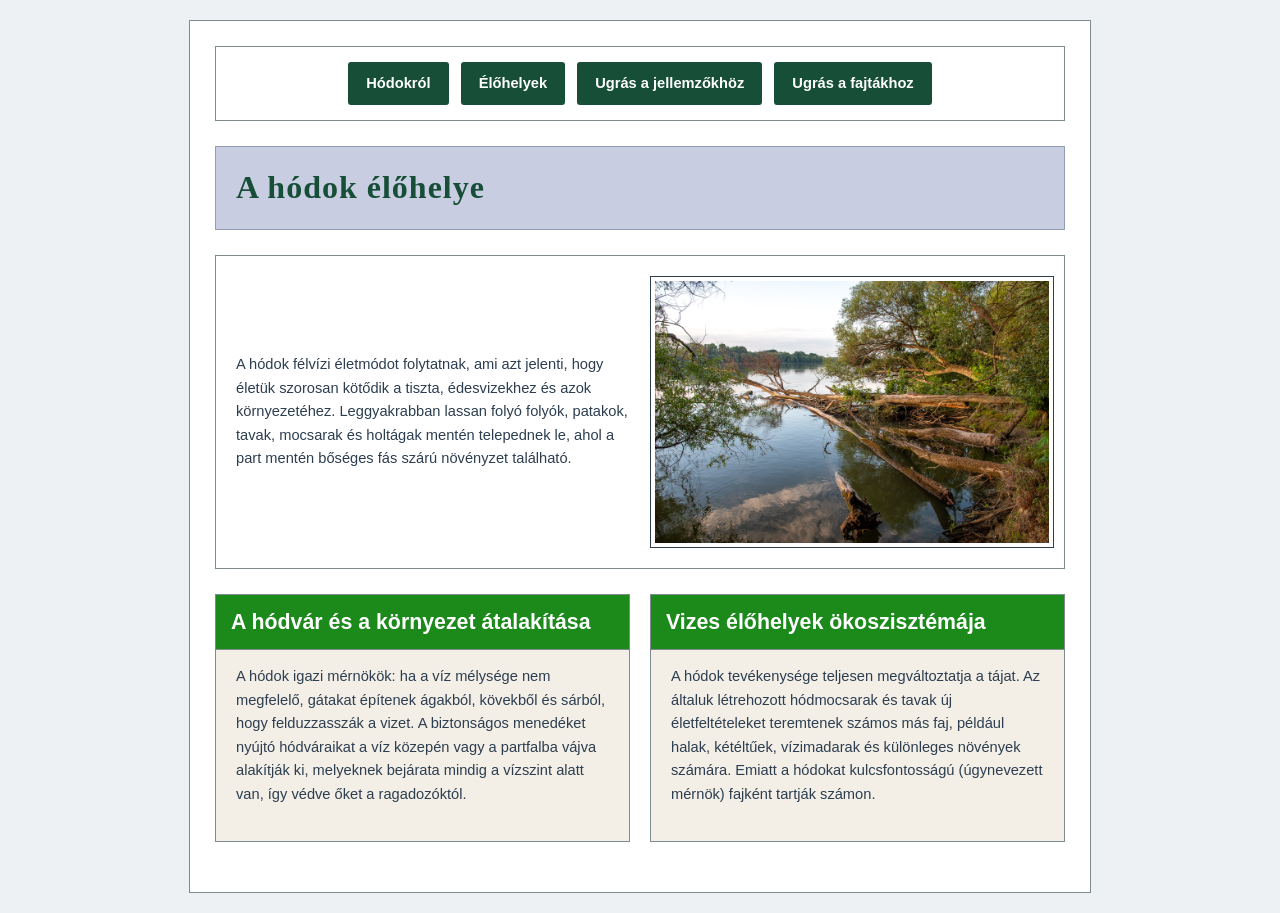
==== index2.html @ 62fd00d3 "felkesz" ====
<!DOCTYPE html>
<html lang="hu">
<head>
    <meta charset="UTF-8">
    <meta name="viewport" content="700px, initial-scale=1.0">
    <title>A hódok élőhelye</title>
    <link rel="stylesheet" href="style.css">
</head>
<body>

    <div class="oldal-keret">
        
        <nav class="navigacio">
            <a href="index.html" class="nav-gomb">Hódokról</a>
            <a href="elohelyek.html" class="nav-gomb">Élőhelyek</a>
            <a href="#jellemzok" class="nav-gomb">Ugrás a jellemzőkhöz</a>
            <a href="#fajtak" class="nav-gomb">Ugrás a fajtákhoz</a>
        </nav>

        
        <header class="focim">
            <h1>A hódok élőhelye</h1>
        </header>

        
        <section class="bevezeto">
            <div class="szöveg-resz">
                <p>A hódok félvízi életmódot folytatnak, ami azt jelenti, hogy életük szorosan kötődik a tiszta, édesvizekhez és azok környezetéhez. Leggyakrabban lassan folyó folyók, patakok, tavak, mocsarak és holtágak mentén telepednek le, ahol a part mentén bőséges fás szárú növényzet található.</p>
            </div>
            <div class="kep-resz">
                <img src="folyami_odu.jpeg" alt="Folyópart kidőlt fákkal">
            </div>
        </section>

        
        <div class="ket-oszlop">
            
            <section class="tartalom">
                <div class="fejlec zold-fejlec">
                    <h2>A hódvár és a környezet átalakítása</h2>
                </div>
                <p>A hódok igazi mérnökök: ha a víz mélysége nem megfelelő, gátakat építenek ágakból, kövekből és sárból, hogy felduzzasszák a vizet. A biztonságos menedéket nyújtó hódváraikat a víz közepén vagy a partfalba vájva alakítják ki, melyeknek bejárata mindig a vízszint alatt van, így védve őket a ragadozóktól.</p>
            </section>

            
            <section class="tartalom">
                <div class="fejlec zold-fejlec">
                    <h2>Vizes élőhelyek ökoszisztémája</h2>
                </div>
                <p>A hódok tevékenysége teljesen megváltoztatja a tájat. Az általuk létrehozott hódmocsarak és tavak új életfeltételeket teremtenek számos más faj, például halak, kétéltűek, vízimadarak és különleges növények számára. Emiatt a hódokat kulcsfontosságú (úgynevezett mérnök) fajként tartják számon.</p>
            </section>
        </div>
    </div>

</body>
</html>
---- style.css ----
body {
    background-color: #eef1f4;
    font-family: Arial, sans-serif;
    color: #2c3e50;
    margin: 0;
    padding: 20px;
    font-size: 11pt;
    line-height: 1.6;
}


.oldal-keret {
    max-width: 850px;
    margin: 0 auto;
    background-color: #ffffff;
    border: 1px solid #7f8c8d;
    padding: 25px;
}


.navigacio {
    border: 1px solid #7f8c8d;
    padding: 15px;
    text-align: center;
    margin-bottom: 25px;
    background-color: #ffffff;
}

.nav-gomb {
    display: inline-block;
    background-color: #164e38;
    color: white;
    padding: 10px 18px;
    margin: 0 4px;
    text-decoration: none;
    font-weight: bold;
    border-radius: 3px;
}

.nav-gomb:hover {
    background-color: #1e6b4c;
}


.focim {
    background-color: #c9cde1;
    border: 1px solid #959cb5;
    padding: 15px 20px;
    margin-bottom: 25px;
}

.focim h1 {
    font-family: Georgia, serif;
    color: #164e38;
    font-size: 24pt;
    margin: 0;
    letter-spacing: 1px;
}


.bevezeto {
    border: 1px solid #7f8c8d;
    padding: 20px;
    gap: 20px;
    align-items: center;
    margin-bottom: 25px;
    display: grid;
    grid-template-columns: 1fr 1fr;

}

.szöveg-resz p {
    margin: 0;
}

.kep-resz img {
    width: 100%;
    height: auto;
    border: 1px solid #2c3e50;
    padding: 4px;
    background-color: white;
    display: block;
}


.ket-oszlop {
    display: grid;
    grid-template-columns: 1fr 1fr;
    gap: 20px;
    margin-bottom: 25px;
}

.tartalom {
    border: 1px solid #7f8c8d;
    background-color: #f3eee6;
    padding: 20px;
}


.fejlec {
    padding: 10px 15px;
    margin: -20px -20px 15px -20px;
    border-bottom: 1px solid #7f8c8d;
}

.fejlec h2 {
    color: white;
    font-size: 16pt;
    margin: 0;
}

.lila-fejlec {
    background-color: #800080;
}

.zold-fejlec {
    background-color: #1b8a1b;
}


ul, ol {
    padding-left: 20px;
    margin: 0;
}

li {
    margin-bottom: 10px;
}

.kek-kiemelt {
    background-color: #a6d4f8;
    padding: 2px 4px;
}


.lablec {
    border: 1px solid #7f8c8d;
    padding: 20px;
    background-color: #ffffff;
}

.lablec h3 {
    margin-top: 0;
    font-size: 13pt;
    font-style: italic;
    color: #34495e;
    border-bottom: 1px dotted #2c3e50;
    padding-bottom: 4px;
    display: inline-block;
}

.lablec p {
    margin-bottom: 0;
}

.wiki-link {
    color: #a0522d;
    text-decoration: none;
    font-weight: bold;
    border-bottom: 1px dashed #a0522d;
}

.wiki-link:hover {
    color: #d2691e;
    border-bottom: 1px solid #d2691e;
    background-color: #fef5e7;
}

@media (max-width:700px) {
    body {
        display: grid;
        grid-template-columns: 1fr;
    }
}
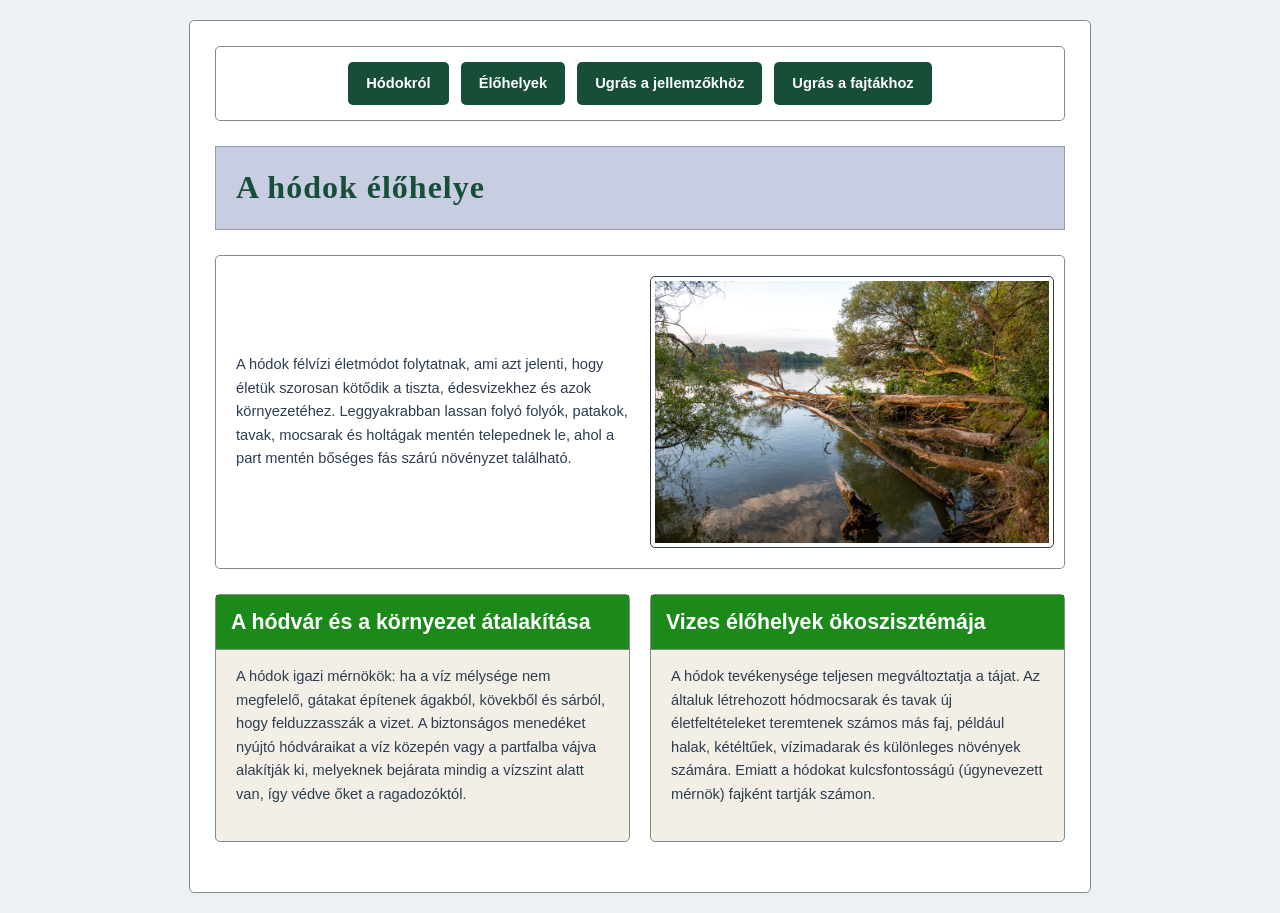
==== commit cf468ea4: "javitas1" ====
--- a/index2.html
+++ b/index2.html
@@ -1,56 +1,66 @@
-<!DOCTYPE html>
+<!doctype html>
 <html lang="hu">
-<head>
-    <meta charset="UTF-8">
-    <meta name="viewport" content="700px, initial-scale=1.0">
+  <head>
+    <meta charset="UTF-8" />
+    <meta name="viewport" content="700px, initial-scale=1.0" />
     <title>A hódok élőhelye</title>
-    <link rel="stylesheet" href="style.css">
-</head>
-<body>
+    <link rel="stylesheet" href="style.css" />
+  </head>
+  <body>
+    <div class="oldal-keret">
+      <nav class="navigacio">
+        <a href="index.html" class="nav-gomb">Hódokról</a>
+        <a href="index2.html" class="nav-gomb">Élőhelyek</a>
+        <a href="#jellemzok" class="nav-gomb">Ugrás a jellemzőkhöz</a>
+        <a href="#fajtak" class="nav-gomb">Ugrás a fajtákhoz</a>
+      </nav>
 
-    <div class="oldal-keret">
-        
-        <nav class="navigacio">
-            <a href="index.html" class="nav-gomb">Hódokról</a>
-            <a href="elohelyek.html" class="nav-gomb">Élőhelyek</a>
-            <a href="#jellemzok" class="nav-gomb">Ugrás a jellemzőkhöz</a>
-            <a href="#fajtak" class="nav-gomb">Ugrás a fajtákhoz</a>
-        </nav>
+      <header class="focim">
+        <h1>A hódok élőhelye</h1>
+      </header>
 
-        
-        <header class="focim">
-            <h1>A hódok élőhelye</h1>
-        </header>
+      <section class="bevezeto">
+        <div class="szöveg-resz">
+          <p>
+            A hódok félvízi életmódot folytatnak, ami azt jelenti, hogy életük
+            szorosan kötődik a tiszta, édesvizekhez és azok környezetéhez.
+            Leggyakrabban lassan folyó folyók, patakok, tavak, mocsarak és
+            holtágak mentén telepednek le, ahol a part mentén bőséges fás szárú
+            növényzet található.
+          </p>
+        </div>
+        <div class="kep-resz">
+          <img src="folyami_odu.jpeg" alt="Folyópart kidőlt fákkal" />
+        </div>
+      </section>
 
-        
-        <section class="bevezeto">
-            <div class="szöveg-resz">
-                <p>A hódok félvízi életmódot folytatnak, ami azt jelenti, hogy életük szorosan kötődik a tiszta, édesvizekhez és azok környezetéhez. Leggyakrabban lassan folyó folyók, patakok, tavak, mocsarak és holtágak mentén telepednek le, ahol a part mentén bőséges fás szárú növényzet található.</p>
-            </div>
-            <div class="kep-resz">
-                <img src="folyami_odu.jpeg" alt="Folyópart kidőlt fákkal">
-            </div>
+      <div class="ket-oszlop">
+        <section class="tartalom">
+          <div class="fejlec zold-fejlec">
+            <h2>A hódvár és a környezet átalakítása</h2>
+          </div>
+          <p>
+            A hódok igazi mérnökök: ha a víz mélysége nem megfelelő, gátakat
+            építenek ágakból, kövekből és sárból, hogy felduzzasszák a vizet. A
+            biztonságos menedéket nyújtó hódváraikat a víz közepén vagy a
+            partfalba vájva alakítják ki, melyeknek bejárata mindig a vízszint
+            alatt van, így védve őket a ragadozóktól.
+          </p>
         </section>
 
-        
-        <div class="ket-oszlop">
-            
-            <section class="tartalom">
-                <div class="fejlec zold-fejlec">
-                    <h2>A hódvár és a környezet átalakítása</h2>
-                </div>
-                <p>A hódok igazi mérnökök: ha a víz mélysége nem megfelelő, gátakat építenek ágakból, kövekből és sárból, hogy felduzzasszák a vizet. A biztonságos menedéket nyújtó hódváraikat a víz közepén vagy a partfalba vájva alakítják ki, melyeknek bejárata mindig a vízszint alatt van, így védve őket a ragadozóktól.</p>
-            </section>
-
-            
-            <section class="tartalom">
-                <div class="fejlec zold-fejlec">
-                    <h2>Vizes élőhelyek ökoszisztémája</h2>
-                </div>
-                <p>A hódok tevékenysége teljesen megváltoztatja a tájat. Az általuk létrehozott hódmocsarak és tavak új életfeltételeket teremtenek számos más faj, például halak, kétéltűek, vízimadarak és különleges növények számára. Emiatt a hódokat kulcsfontosságú (úgynevezett mérnök) fajként tartják számon.</p>
-            </section>
-        </div>
+        <section class="tartalom">
+          <div class="fejlec zold-fejlec">
+            <h2>Vizes élőhelyek ökoszisztémája</h2>
+          </div>
+          <p>
+            A hódok tevékenysége teljesen megváltoztatja a tájat. Az általuk
+            létrehozott hódmocsarak és tavak új életfeltételeket teremtenek
+            számos más faj, például halak, kétéltűek, vízimadarak és különleges
+            növények számára. Emiatt a hódokat kulcsfontosságú (úgynevezett
+            mérnök) fajként tartják számon.
+          </p>
+        </section>
+      </div>
     </div>
-
-</body>
-</html>+  </body>
+</html>
--- a/style.css
+++ b/style.css
@@ -1,175 +1,191 @@
-
 body {
-    background-color: #eef1f4;
-    font-family: Arial, sans-serif;
-    color: #2c3e50;
-    margin: 0;
-    padding: 20px;
-    font-size: 11pt;
-    line-height: 1.6;
+  background-color: #eef1f4;
+  font-family: Arial, sans-serif;
+  color: #2c3e50;
+  margin: 0;
+  padding: 20px;
+  font-size: 11pt;
+  line-height: 1.6;
 }
 
-
 .oldal-keret {
-    max-width: 850px;
-    margin: 0 auto;
-    background-color: #ffffff;
-    border: 1px solid #7f8c8d;
-    padding: 25px;
+  max-width: 850px;
+  margin: 0 auto;
+  background-color: #ffffff;
+  border: 1px solid #7f8c8d;
+  padding: 25px;
+  border-radius: 5px;
 }
 
-
 .navigacio {
-    border: 1px solid #7f8c8d;
-    padding: 15px;
-    text-align: center;
-    margin-bottom: 25px;
-    background-color: #ffffff;
+  border: 1px solid #7f8c8d;
+  padding: 15px;
+  text-align: center;
+  margin-bottom: 25px;
+  background-color: #ffffff;
+  border-radius: 5px;
 }
 
 .nav-gomb {
-    display: inline-block;
-    background-color: #164e38;
-    color: white;
-    padding: 10px 18px;
-    margin: 0 4px;
-    text-decoration: none;
-    font-weight: bold;
-    border-radius: 3px;
+  display: inline-block;
+  background-color: #164e38;
+  color: white;
+  padding: 10px 18px;
+  margin: 0 4px;
+  text-decoration: none;
+  font-weight: bold;
+  border-radius: 5px;
 }
 
 .nav-gomb:hover {
-    background-color: #1e6b4c;
+  background-color: #1e6b4c;
 }
 
-
 .focim {
-    background-color: #c9cde1;
-    border: 1px solid #959cb5;
-    padding: 15px 20px;
-    margin-bottom: 25px;
+  background-color: #c9cde1;
+  border: 1px solid #959cb5;
+  padding: 15px 20px;
+  margin-bottom: 25px;
 }
 
 .focim h1 {
-    font-family: Georgia, serif;
-    color: #164e38;
-    font-size: 24pt;
-    margin: 0;
-    letter-spacing: 1px;
+  font-family: Georgia, serif;
+  color: #164e38;
+  font-size: 24pt;
+  margin: 0;
+  letter-spacing: 1px;
 }
 
-
 .bevezeto {
-    border: 1px solid #7f8c8d;
-    padding: 20px;
-    gap: 20px;
-    align-items: center;
-    margin-bottom: 25px;
-    display: grid;
-    grid-template-columns: 1fr 1fr;
-
+  border: 1px solid #7f8c8d;
+  padding: 20px;
+  gap: 20px;
+  align-items: center;
+  margin-bottom: 25px;
+  display: grid;
+  grid-template-columns: 1fr 1fr;
+  border-radius: 5px;
 }
 
 .szöveg-resz p {
-    margin: 0;
+  margin: 0;
 }
 
 .kep-resz img {
-    width: 100%;
-    height: auto;
-    border: 1px solid #2c3e50;
-    padding: 4px;
-    background-color: white;
-    display: block;
+  width: 100%;
+  height: auto;
+  border: 1px solid #2c3e50;
+  padding: 4px;
+  background-color: white;
+  display: block;
+  border-radius: 5px;
 }
 
-
 .ket-oszlop {
-    display: grid;
-    grid-template-columns: 1fr 1fr;
-    gap: 20px;
-    margin-bottom: 25px;
+  display: grid;
+  grid-template-columns: 1fr 1fr;
+  gap: 20px;
+  margin-bottom: 25px;
 }
 
 .tartalom {
-    border: 1px solid #7f8c8d;
-    background-color: #f3eee6;
-    padding: 20px;
+  border: 1px solid #7f8c8d;
+  background-color: #f3eee6;
+  padding: 20px;
+  border-radius: 5px;
 }
 
-
 .fejlec {
-    padding: 10px 15px;
-    margin: -20px -20px 15px -20px;
-    border-bottom: 1px solid #7f8c8d;
+  padding: 10px 15px;
+  margin: -20px -20px 15px -20px;
+  border-bottom: 1px solid #7f8c8d;
 }
 
 .fejlec h2 {
-    color: white;
-    font-size: 16pt;
-    margin: 0;
+  color: white;
+  font-size: 16pt;
+  margin: 0;
 }
 
 .lila-fejlec {
-    background-color: #800080;
+  background-color: #800080;
 }
 
 .zold-fejlec {
-    background-color: #1b8a1b;
+  background-color: #1b8a1b;
 }
 
-
-ul, ol {
-    padding-left: 20px;
-    margin: 0;
+ul,
+ol {
+  padding-left: 20px;
+  margin: 0;
 }
 
 li {
-    margin-bottom: 10px;
+  margin-bottom: 10px;
 }
 
 .kek-kiemelt {
-    background-color: #a6d4f8;
-    padding: 2px 4px;
+  background-color: #a6d4f8;
+  padding: 2px 4px;
 }
 
-
 .lablec {
-    border: 1px solid #7f8c8d;
-    padding: 20px;
-    background-color: #ffffff;
+  border: 1px solid #7f8c8d;
+  padding: 20px;
+  background-color: #ffffff;
+  border-radius: 5px;
 }
 
 .lablec h3 {
-    margin-top: 0;
-    font-size: 13pt;
-    font-style: italic;
-    color: #34495e;
-    border-bottom: 1px dotted #2c3e50;
-    padding-bottom: 4px;
-    display: inline-block;
+  margin-top: 0;
+  font-size: 13pt;
+  font-style: italic;
+  color: #34495e;
+  border-bottom: 1px dotted #2c3e50;
+  padding-bottom: 4px;
+  display: inline-block;
 }
 
 .lablec p {
-    margin-bottom: 0;
+  margin-bottom: 0;
 }
 
 .wiki-link {
-    color: #a0522d;
-    text-decoration: none;
-    font-weight: bold;
-    border-bottom: 1px dashed #a0522d;
+  color: #a0522d;
+  text-decoration: none;
+  font-weight: bold;
+  border-bottom: 1px dashed #a0522d;
 }
 
 .wiki-link:hover {
-    color: #d2691e;
-    border-bottom: 1px solid #d2691e;
-    background-color: #fef5e7;
+  color: #d2691e;
+  border-bottom: 1px solid #d2691e;
+  background-color: #fef5e7;
 }
 
-@media (max-width:700px) {
-    body {
-        display: grid;
-        grid-template-columns: 1fr;
-    }
+@media (max-width: 700px) {
+  .navigacio {
+    display: grid;
+    grid-template-columns: 1fr;
+    gap: 20px;
+    max-width: 1200px;
+    margin: 0 auto;
+    padding: 15px;
+  }
+
+  .bevezeto {
+    grid-template-columns: 1fr;
+    gap: 20px;
+    max-width: 1200px;
+    margin: 0 auto;
+    padding: 15px;
+  }
+  .ket-oszlop {
+    grid-template-columns: 1fr;
+    gap: 20px;
+    max-width: 1200px;
+    margin: 0 auto;
+    padding: 15px;
+  }
 }
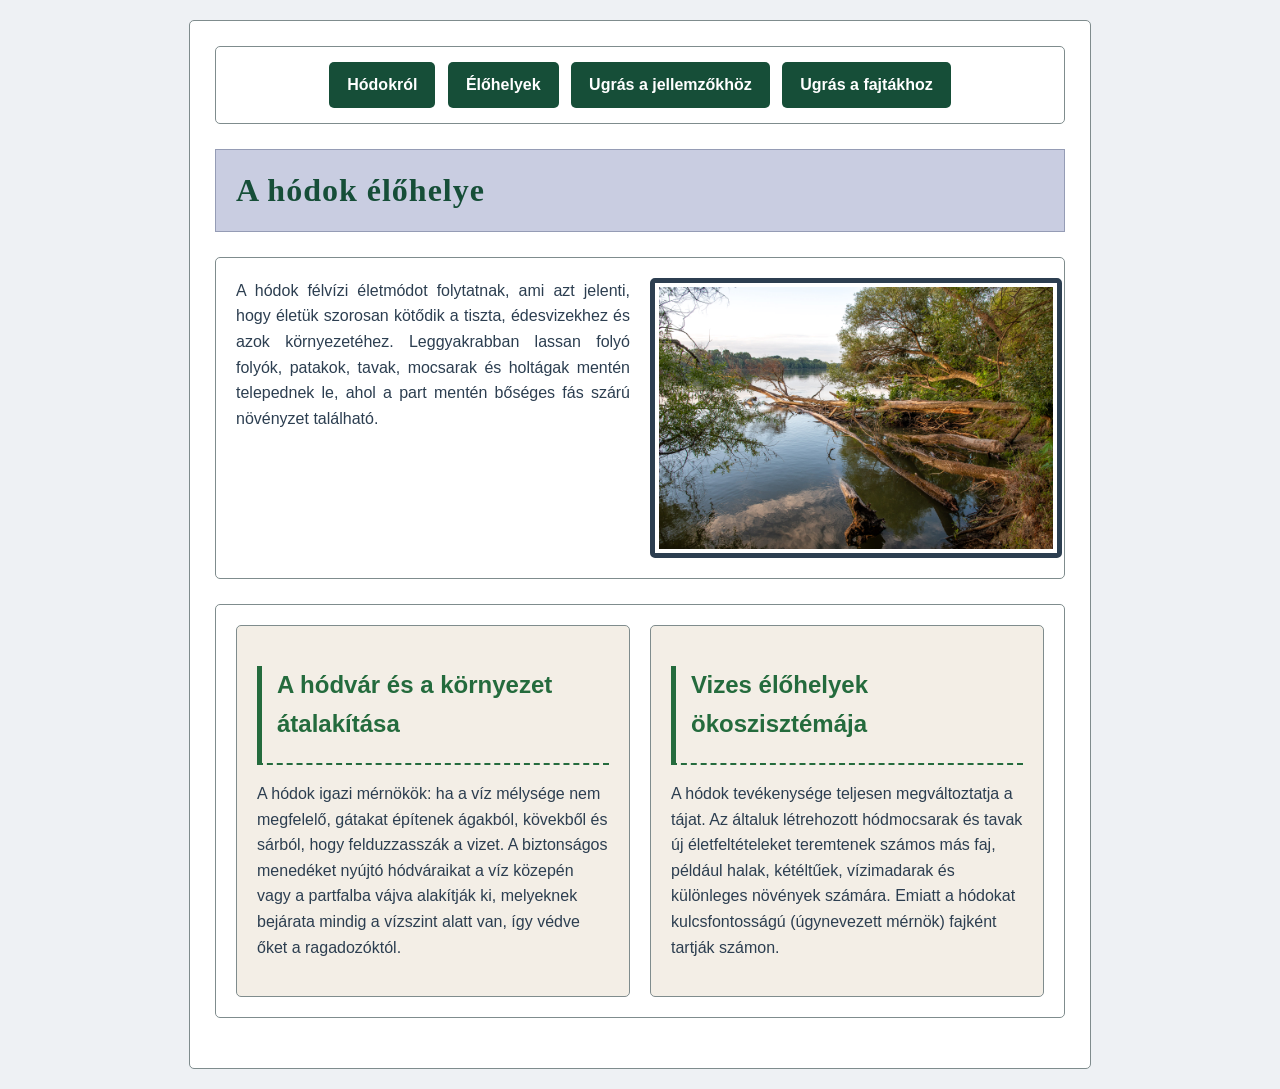
==== commit 600290ce: "kesz" ====
--- a/index2.html
+++ b/index2.html
@@ -20,7 +20,7 @@
       </header>
 
       <section class="bevezeto">
-        <div class="szöveg-resz">
+        <div class="szoveg-resz">
           <p>
             A hódok félvízi életmódot folytatnak, ami azt jelenti, hogy életük
             szorosan kötődik a tiszta, édesvizekhez és azok környezetéhez.
@@ -36,7 +36,7 @@
 
       <div class="ket-oszlop">
         <section class="tartalom">
-          <div class="fejlec zold-fejlec">
+          <div class="fejlec2">
             <h2>A hódvár és a környezet átalakítása</h2>
           </div>
           <p>
@@ -49,7 +49,7 @@
         </section>
 
         <section class="tartalom">
-          <div class="fejlec zold-fejlec">
+          <div class="fejlec2">
             <h2>Vizes élőhelyek ökoszisztémája</h2>
           </div>
           <p>
--- a/style.css
+++ b/style.css
@@ -4,7 +4,7 @@
   color: #2c3e50;
   margin: 0;
   padding: 20px;
-  font-size: 11pt;
+  font-size: 12pt;
   line-height: 1.6;
 }
 
@@ -60,21 +60,22 @@
   border: 1px solid #7f8c8d;
   padding: 20px;
   gap: 20px;
-  align-items: center;
+  align-items: start;
   margin-bottom: 25px;
   display: grid;
   grid-template-columns: 1fr 1fr;
   border-radius: 5px;
 }
 
-.szöveg-resz p {
-  margin: 0;
+.szoveg-resz p {
+  margin: 0;
+  text-align: justify;
 }
 
 .kep-resz img {
   width: 100%;
   height: auto;
-  border: 1px solid #2c3e50;
+  border: 5px solid #2c3e50;
   padding: 4px;
   background-color: white;
   display: block;
@@ -86,6 +87,9 @@
   grid-template-columns: 1fr 1fr;
   gap: 20px;
   margin-bottom: 25px;
+  border: 1px solid #7f8c8d;
+  padding: 20px;
+  border-radius: 5px;
 }
 
 .tartalom {
@@ -98,7 +102,14 @@
 .fejlec {
   padding: 10px 15px;
   margin: -20px -20px 15px -20px;
-  border-bottom: 1px solid #7f8c8d;
+  border-bottom: 2px dashed #ffffff;
+}
+
+.fejlec2 {
+  color: #246b3d;
+  padding-left: 15px;
+  border-left: 5px solid #246b3d;
+  border-bottom: 2px dashed #246b3d;
 }
 
 .fejlec h2 {
@@ -188,4 +199,4 @@
     margin: 0 auto;
     padding: 15px;
   }
-}+}
